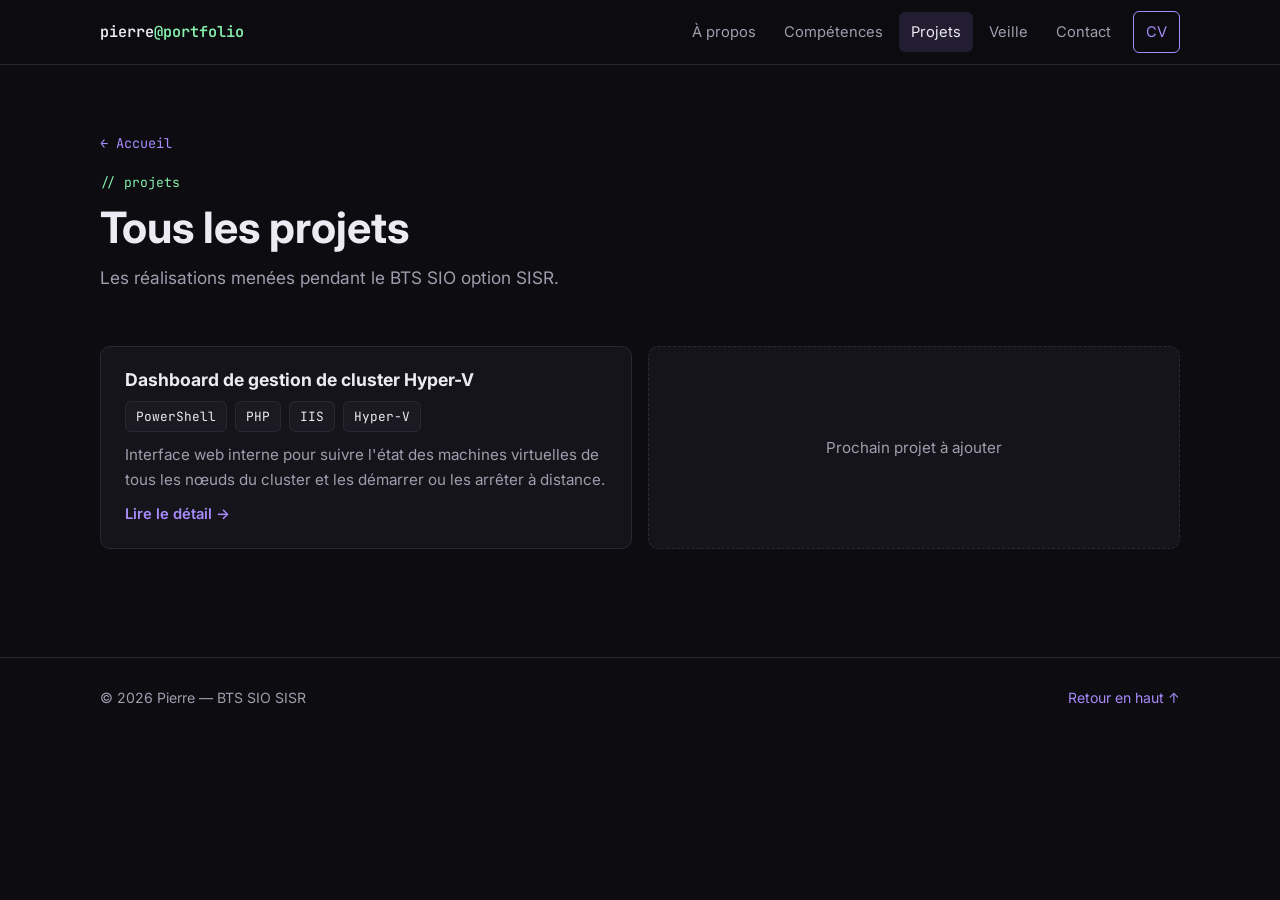
==== projects.html @ df373bff "Add files via upload" ====
<!DOCTYPE html>
<html lang="fr">
<head>
  <meta charset="UTF-8">
  <meta name="viewport" content="width=device-width, initial-scale=1.0">
  <title>Projets — Pierre | Portfolio BTS SIO SISR</title>
  <meta name="description" content="Liste des projets réalisés dans le cadre du BTS SIO option SISR.">
  <meta name="theme-color" content="#0d0c11">
  <link rel="preconnect" href="https://fonts.googleapis.com">
  <link rel="preconnect" href="https://fonts.gstatic.com" crossorigin>
  <link href="https://fonts.googleapis.com/css2?family=Inter:wght@400;500;600;700&family=JetBrains+Mono:wght@400;500;600&display=swap" rel="stylesheet">
  <link rel="stylesheet" href="style.css">
</head>
<body>
  <a class="skip-link" href="#main">Aller au contenu</a>

  <header class="site-header">
    <div class="container nav">
      <a class="logo" href="index.html">pierre<span>@portfolio</span></a>
      <button class="nav-toggle" aria-expanded="false" aria-controls="nav-links">Menu</button>
      <ul class="nav-links" id="nav-links">
        <li><a href="index.html#about">À propos</a></li>
        <li><a href="index.html#skills">Compétences</a></li>
        <li><a class="active" href="projects.html">Projets</a></li>
        <li><a href="index.html#veille">Veille</a></li>
        <li><a href="index.html#contact">Contact</a></li>
        <li><a class="nav-cv" href="assets/cv/cv.pdf">CV</a></li>
      </ul>
    </div>
  </header>

  <main id="main">
    <div class="container page-head">
      <a class="back" href="index.html">← Accueil</a>
      <p class="section-label">// projets</p>
      <h1>Tous les projets</h1>
      <p class="lead">Les réalisations menées pendant le BTS SIO option SISR.</p>
    </div>

    <section style="padding-top:32px">
      <div class="container grid">
        <article class="card project-card">
          <h3>Dashboard de gestion de cluster Hyper-V</h3>
          <ul class="chips">
            <li>PowerShell</li><li>PHP</li><li>IIS</li><li>Hyper-V</li>
          </ul>
          <p>Interface web interne pour suivre l'état des machines virtuelles de tous les nœuds du cluster et les démarrer ou les arrêter à distance.</p>
          <a class="more" href="projet-dashboard-hyperv.html">Lire le détail →</a>
        </article>

        <article class="card project-card placeholder">
          <p>Prochain projet à ajouter</p>
        </article>
      </div>
    </section>
  </main>

  <footer class="site-footer">
    <div class="container footer-inner">
      <span>© <span id="year">2026</span> Pierre — BTS SIO SISR</span>
      <a href="#top">Retour en haut ↑</a>
    </div>
  </footer>

  <script src="script.js"></script>
</body>
</html>
---- style.css ----
/* ==========================================================
   Portfolio BTS SIO SISR — feuille de style
   Les couleurs se changent dans :root juste en dessous.
   ========================================================== */
:root {
  --bg: #0d0c11;
  --surface: #15141b;
  --surface-2: #1b1a23;
  --line: #2a2833;
  --ink: #eceaf2;
  --muted: #a09dae;
  --accent: #a78bfa;
  --accent-soft: rgba(167, 139, 250, 0.14);
  --green: #86efac;
  --amber: #f5b861;
  --radius: 10px;
  --mono: 'JetBrains Mono', ui-monospace, SFMono-Regular, Menlo, monospace;
  --sans: 'Inter', system-ui, -apple-system, 'Segoe UI', sans-serif;
}

*, *::before, *::after { box-sizing: border-box; }
html { scroll-behavior: smooth; scroll-padding-top: 80px; }
body {
  margin: 0;
  background: var(--bg);
  color: var(--ink);
  font-family: var(--sans);
  line-height: 1.65;
  -webkit-font-smoothing: antialiased;
}
img { max-width: 100%; display: block; }
a { color: var(--accent); text-decoration: none; }
a:hover { text-decoration: underline; }
a:focus-visible, button:focus-visible {
  outline: 2px solid var(--accent);
  outline-offset: 3px;
  border-radius: 4px;
}
code {
  font-family: var(--mono);
  font-size: 0.88em;
  background: var(--surface-2);
  border: 1px solid var(--line);
  padding: 1px 6px;
  border-radius: 4px;
}

.container { width: min(1080px, 100% - 40px); margin-inline: auto; }

.skip-link {
  position: absolute; left: -9999px; top: 8px;
  background: var(--accent); color: #12101a;
  padding: 8px 14px; border-radius: 6px; z-index: 100;
}
.skip-link:focus { left: 12px; }

/* ---------- Champs à compléter ---------- */
.todo {
  color: var(--amber);
  border-bottom: 1px dashed var(--amber);
  cursor: text;
}

/* ---------- Header ---------- */
.site-header {
  position: sticky; top: 0; z-index: 50;
  background: rgba(13, 12, 17, 0.82);
  backdrop-filter: blur(10px);
  -webkit-backdrop-filter: blur(10px);
  border-bottom: 1px solid var(--line);
}
.nav {
  display: flex; align-items: center; justify-content: space-between;
  height: 64px; gap: 16px;
}
.logo {
  font-family: var(--mono);
  font-weight: 600;
  color: var(--ink);
  font-size: 0.95rem;
}
.logo span { color: var(--green); }
.logo:hover { text-decoration: none; }
.nav-links {
  display: flex; align-items: center; gap: 4px;
  list-style: none; margin: 0; padding: 0;
}
.nav-links a {
  color: var(--muted);
  font-size: 0.92rem;
  padding: 8px 12px;
  border-radius: 6px;
  display: block;
}
.nav-links a:hover, .nav-links a.active {
  color: var(--ink);
  background: var(--accent-soft);
  text-decoration: none;
}
.nav-cv {
  border: 1px solid var(--accent) !important;
  color: var(--accent) !important;
  margin-left: 6px;
}
.nav-toggle {
  display: none;
  background: none; border: 1px solid var(--line);
  color: var(--ink); border-radius: 6px;
  padding: 7px 11px; font-family: var(--mono); font-size: 0.85rem;
  cursor: pointer;
}

/* ---------- Sections ---------- */
section { padding: 84px 0 12px; }
.section-label {
  font-family: var(--mono);
  color: var(--green);
  font-size: 0.82rem;
  margin: 0 0 8px;
}
h1, h2, h3 { line-height: 1.2; margin: 0; }
h2 {
  font-size: clamp(1.6rem, 3vw, 2.1rem);
  letter-spacing: -0.01em;
  margin-bottom: 28px;
}
h3 { font-size: 1.1rem; }
p { margin: 0 0 14px; color: var(--muted); }
.lead { font-size: 1.08rem; max-width: 62ch; }

/* ---------- Hero ---------- */
.hero { padding: 80px 0 24px; }
.hero-grid {
  display: grid;
  grid-template-columns: 1.4fr 1fr;
  gap: 48px;
  align-items: center;
}
.prompt {
  font-family: var(--mono);
  font-size: 0.9rem;
  color: var(--green);
  margin-bottom: 16px;
}
.prompt::after {
  content: "▋";
  margin-left: 4px;
  animation: blink 1.1s steps(1) infinite;
}
@keyframes blink { 50% { opacity: 0; } }
@media (prefers-reduced-motion: reduce) {
  .prompt::after { animation: none; }
  html { scroll-behavior: auto; }
}
.hero h1 {
  font-size: clamp(2.2rem, 5.5vw, 3.6rem);
  letter-spacing: -0.02em;
  margin-bottom: 14px;
}
.tagline {
  font-size: 1.15rem;
  color: var(--ink);
  max-width: 34ch;
  margin-bottom: 10px;
}
.hero-actions { display: flex; flex-wrap: wrap; gap: 12px; margin-top: 26px; }
.btn {
  display: inline-block;
  font-weight: 600; font-size: 0.95rem;
  padding: 11px 20px; border-radius: 8px;
  border: 1px solid var(--line);
  color: var(--ink);
}
.btn:hover { text-decoration: none; border-color: var(--accent); }
.btn-primary { background: var(--accent); color: #14111f; border-color: var(--accent); }
.btn-primary:hover { filter: brightness(1.08); }

.avatar {
  width: 190px; height: 190px;
  border-radius: 50%;
  border: 2px solid var(--line);
  background: var(--surface);
  display: grid; place-items: center;
  font-family: var(--mono);
  color: var(--muted);
  font-size: 0.8rem;
  text-align: center;
  margin-inline: auto;
  overflow: hidden;
}
.avatar img { width: 100%; height: 100%; object-fit: cover; }

/* ---------- Cartes ---------- */
.card {
  background: var(--surface);
  border: 1px solid var(--line);
  border-radius: var(--radius);
  padding: 22px 24px;
}
.grid {
  display: grid;
  grid-template-columns: repeat(auto-fit, minmax(260px, 1fr));
  gap: 16px;
}

/* ---------- À propos ---------- */
.about-grid {
  display: grid; grid-template-columns: 1.5fr 1fr; gap: 28px;
}
.facts { list-style: none; margin: 0; padding: 0; }
.facts li {
  display: flex; justify-content: space-between; gap: 16px;
  padding: 10px 0; border-bottom: 1px solid var(--line);
  font-size: 0.93rem;
}
.facts li:last-child { border-bottom: 0; }
.facts span:first-child { color: var(--muted); }

/* ---------- Compétences ---------- */
.skill-card h3 {
  font-family: var(--mono);
  font-size: 0.95rem;
  color: var(--ink);
  margin-bottom: 14px;
}
.chips { display: flex; flex-wrap: wrap; gap: 8px; list-style: none; margin: 0; padding: 0; }
.chips li {
  font-family: var(--mono);
  font-size: 0.8rem;
  background: var(--surface-2);
  border: 1px solid var(--line);
  color: var(--ink);
  padding: 4px 10px;
  border-radius: 6px;
}

/* ---------- Projets ---------- */
.project-card { display: flex; flex-direction: column; gap: 10px; }
.project-card p { margin: 0; font-size: 0.95rem; }
.project-card .more { margin-top: auto; font-weight: 600; font-size: 0.92rem; }
.project-card.placeholder {
  border-style: dashed;
  align-items: center; justify-content: center;
  text-align: center;
  color: var(--muted);
  min-height: 170px;
}

/* ---------- Veille / certifications ---------- */
.list-card { list-style: none; margin: 0; padding: 0; }
.list-card li {
  padding: 14px 0;
  border-bottom: 1px solid var(--line);
  display: flex; gap: 18px;
}
.list-card li:last-child { border-bottom: 0; }
.list-card .date {
  font-family: var(--mono); font-size: 0.8rem;
  color: var(--muted); min-width: 92px; padding-top: 3px;
}

/* ---------- Contact ---------- */
.contact-list { list-style: none; margin: 0; padding: 0; display: grid; gap: 12px; }
.contact-list li { display: flex; gap: 14px; align-items: baseline; }
.contact-list .k {
  font-family: var(--mono); font-size: 0.8rem; color: var(--muted); min-width: 80px;
}

/* ---------- Page projet ---------- */
.page-head { padding: 64px 0 8px; }
.page-head h1 { font-size: clamp(1.9rem, 4vw, 2.7rem); margin-bottom: 10px; }
.back { font-family: var(--mono); font-size: 0.85rem; display: inline-block; margin-bottom: 18px; }
.project-article { padding-top: 40px; }
.project-article .meta { display: flex; flex-wrap: wrap; gap: 8px; margin: 14px 0 28px; }
.project-article h3 {
  font-family: var(--mono);
  font-size: 0.95rem;
  color: var(--green);
  margin: 34px 0 12px;
}
.project-article ul { color: var(--muted); padding-left: 20px; margin: 0 0 14px; }
.project-article li { margin-bottom: 8px; }
.project-article ul.chips { padding-left: 0; }
.project-article ul.chips li { margin-bottom: 0; }
.list-card .date.todo { border-bottom: 0; }
pre.schema {
  background: var(--surface);
  border: 1px solid var(--line);
  border-radius: var(--radius);
  padding: 18px 20px;
  overflow-x: auto;
  font-family: var(--mono);
  font-size: 0.82rem;
  line-height: 1.55;
  color: var(--ink);
}
.shots { display: grid; grid-template-columns: repeat(auto-fit, minmax(260px, 1fr)); gap: 16px; }
.shot {
  border: 1px dashed var(--line);
  border-radius: var(--radius);
  min-height: 170px;
  display: grid; place-items: center;
  color: var(--muted); font-size: 0.9rem; text-align: center; padding: 16px;
}
.shot img { border-radius: var(--radius); }

/* ---------- Footer ---------- */
.site-footer {
  margin-top: 96px;
  border-top: 1px solid var(--line);
  padding: 28px 0 40px;
  color: var(--muted);
  font-size: 0.88rem;
}
.footer-inner { display: flex; justify-content: space-between; flex-wrap: wrap; gap: 12px; }

/* ---------- Responsive ---------- */
@media (max-width: 820px) {
  .hero-grid, .about-grid { grid-template-columns: 1fr; }
  .avatar { order: -1; margin-inline: 0; width: 130px; height: 130px; }
  .nav-toggle { display: block; }
  .nav-links {
    position: absolute; top: 64px; left: 0; right: 0;
    flex-direction: column; align-items: stretch;
    background: var(--bg);
    border-bottom: 1px solid var(--line);
    padding: 10px 20px 16px;
    display: none;
  }
  .nav-links.open { display: flex; }
  .nav-cv { margin-left: 0; text-align: center; }
  section { padding-top: 64px; }
}
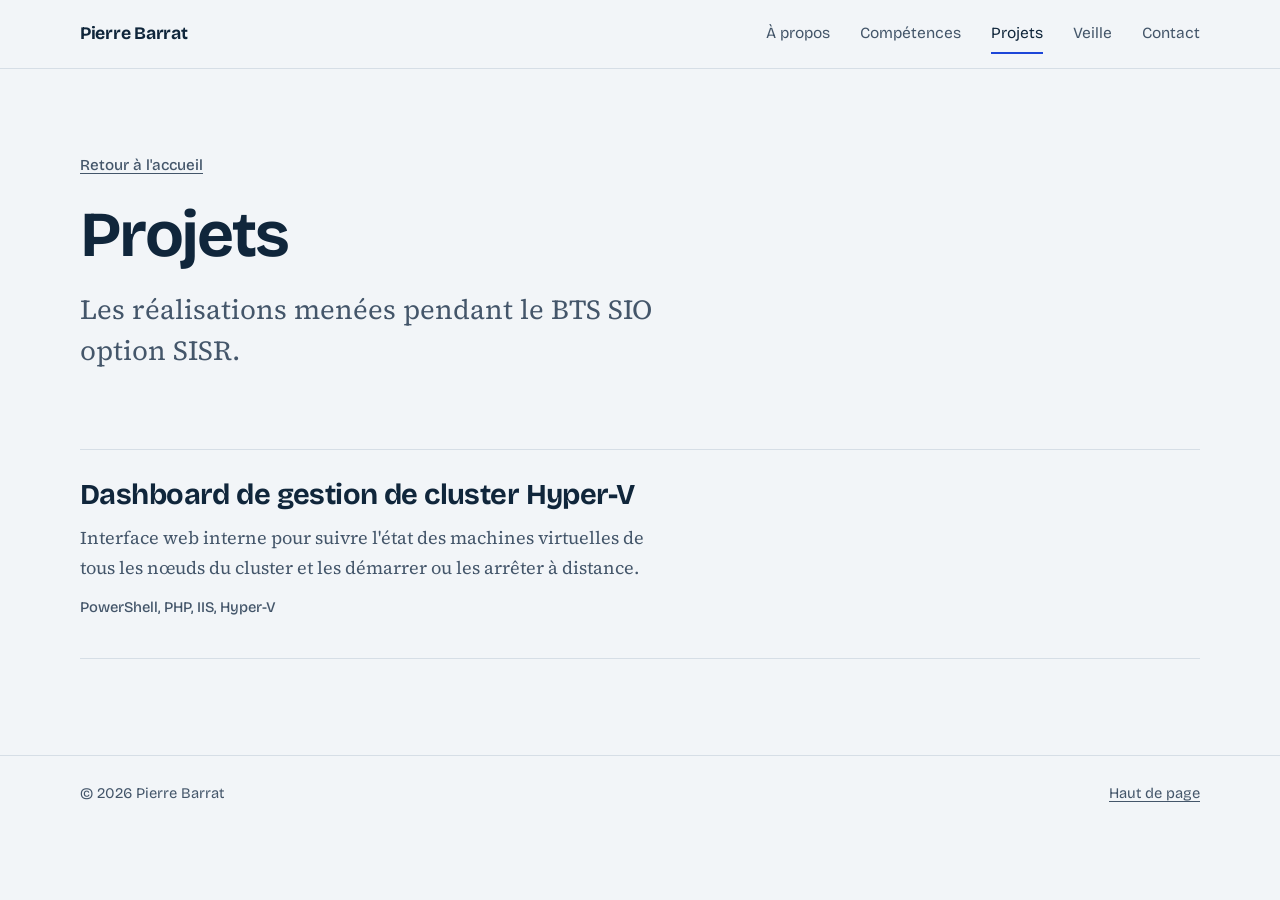
==== commit f728fba0: "Add files via upload" ====
--- a/projects.html
+++ b/projects.html
@@ -3,62 +3,54 @@
 <head>
   <meta charset="UTF-8">
   <meta name="viewport" content="width=device-width, initial-scale=1.0">
-  <title>Projets — Pierre | Portfolio BTS SIO SISR</title>
-  <meta name="description" content="Liste des projets réalisés dans le cadre du BTS SIO option SISR.">
-  <meta name="theme-color" content="#0d0c11">
-  <link rel="preconnect" href="https://fonts.googleapis.com">
-  <link rel="preconnect" href="https://fonts.gstatic.com" crossorigin>
-  <link href="https://fonts.googleapis.com/css2?family=Inter:wght@400;500;600;700&family=JetBrains+Mono:wght@400;500;600&display=swap" rel="stylesheet">
+  <title>Projets, Pierre Barrat</title>
+  <meta name="description" content="Les projets réalisés par Pierre Barrat dans le cadre du BTS SIO option SISR.">
+  <meta name="theme-color" content="#F2F5F8" media="(prefers-color-scheme: light)">
+  <meta name="theme-color" content="#0C1621" media="(prefers-color-scheme: dark)">
+  <link rel="icon" href="favicon.svg" type="image/svg+xml">
+  <link rel="preload" href="assets/fonts/bricolage-grotesque-latin-wght-normal.woff2" as="font" type="font/woff2" crossorigin>
   <link rel="stylesheet" href="style.css">
 </head>
 <body>
   <a class="skip-link" href="#main">Aller au contenu</a>
 
   <header class="site-header">
-    <div class="container nav">
-      <a class="logo" href="index.html">pierre<span>@portfolio</span></a>
-      <button class="nav-toggle" aria-expanded="false" aria-controls="nav-links">Menu</button>
-      <ul class="nav-links" id="nav-links">
+    <div class="wrap bar">
+      <a class="brand" href="index.html">Pierre Barrat</a>
+      <button class="menu-toggle" aria-expanded="false" aria-controls="menu">Menu</button>
+      <ul class="menu" id="menu">
         <li><a href="index.html#about">À propos</a></li>
         <li><a href="index.html#skills">Compétences</a></li>
-        <li><a class="active" href="projects.html">Projets</a></li>
+        <li><a href="projects.html" aria-current="page">Projets</a></li>
         <li><a href="index.html#veille">Veille</a></li>
         <li><a href="index.html#contact">Contact</a></li>
-        <li><a class="nav-cv" href="assets/cv/cv.pdf">CV</a></li>
       </ul>
     </div>
   </header>
 
   <main id="main">
-    <div class="container page-head">
-      <a class="back" href="index.html">← Accueil</a>
-      <p class="section-label">// projets</p>
-      <h1>Tous les projets</h1>
+    <div class="wrap page-head">
+      <a class="back" href="index.html">Retour à l'accueil</a>
+      <h1>Projets</h1>
       <p class="lead">Les réalisations menées pendant le BTS SIO option SISR.</p>
     </div>
 
-    <section style="padding-top:32px">
-      <div class="container grid">
-        <article class="card project-card">
-          <h3>Dashboard de gestion de cluster Hyper-V</h3>
-          <ul class="chips">
-            <li>PowerShell</li><li>PHP</li><li>IIS</li><li>Hyper-V</li>
-          </ul>
+    <div class="wrap" style="padding-bottom:96px">
+      <div class="projects">
+        <article class="project">
+          <h3><a href="projet-dashboard-hyperv.html">Dashboard de gestion de cluster Hyper-V</a></h3>
           <p>Interface web interne pour suivre l'état des machines virtuelles de tous les nœuds du cluster et les démarrer ou les arrêter à distance.</p>
-          <a class="more" href="projet-dashboard-hyperv.html">Lire le détail →</a>
+          <p class="stack">PowerShell, PHP, IIS, Hyper-V</p>
         </article>
-
-        <article class="card project-card placeholder">
-          <p>Prochain projet à ajouter</p>
-        </article>
+        <!-- Pour ajouter un projet : copiez le bloc <article> ci-dessus. -->
       </div>
-    </section>
+    </div>
   </main>
 
   <footer class="site-footer">
-    <div class="container footer-inner">
-      <span>© <span id="year">2026</span> Pierre — BTS SIO SISR</span>
-      <a href="#top">Retour en haut ↑</a>
+    <div class="wrap footer-inner">
+      <span>© <span id="year">2026</span> Pierre Barrat</span>
+      <a href="#main">Haut de page</a>
     </div>
   </footer>
 
--- a/style.css
+++ b/style.css
@@ -1,333 +1,348 @@
 /* ==========================================================
-   Portfolio BTS SIO SISR — feuille de style
-   Les couleurs se changent dans :root juste en dessous.
+   Site de Pierre Barrat — BTS SIO SISR
+   Les couleurs et les polices se changent dans :root.
+   Thème clair par défaut, thème sombre automatique selon l'appareil.
    ========================================================== */
+
+@font-face {
+  font-family: "Bricolage Grotesque";
+  src: url("assets/fonts/bricolage-grotesque-latin-wght-normal.woff2") format("woff2");
+  font-weight: 200 800;
+  font-style: normal;
+  font-display: swap;
+}
+@font-face {
+  font-family: "Source Serif 4";
+  src: url("assets/fonts/source-serif-4-latin-wght-normal.woff2") format("woff2");
+  font-weight: 200 900;
+  font-style: normal;
+  font-display: swap;
+}
+
 :root {
-  --bg: #0d0c11;
-  --surface: #15141b;
-  --surface-2: #1b1a23;
-  --line: #2a2833;
-  --ink: #eceaf2;
-  --muted: #a09dae;
-  --accent: #a78bfa;
-  --accent-soft: rgba(167, 139, 250, 0.14);
-  --green: #86efac;
-  --amber: #f5b861;
-  --radius: 10px;
-  --mono: 'JetBrains Mono', ui-monospace, SFMono-Regular, Menlo, monospace;
-  --sans: 'Inter', system-ui, -apple-system, 'Segoe UI', sans-serif;
+  color-scheme: light dark;
+
+  --bg: #F2F5F8;
+  --surface: #FFFFFF;
+  --ink: #10263B;
+  --ink-2: #44566A;
+  --line: #D6DEE6;
+  --accent: #1D46D8;
+  --accent-ink: #FFFFFF;
+  --accent-soft: #E4EAFC;
+  --vm-off: #CBD4DE;
+  --vm-warn: #E0A32E;
+
+  --sans: "Bricolage Grotesque", "Segoe UI", system-ui, sans-serif;
+  --serif: "Source Serif 4", Georgia, "Times New Roman", serif;
+  --mono: ui-monospace, "Cascadia Mono", Consolas, Menlo, monospace;
+}
+
+@media (prefers-color-scheme: dark) {
+  :root {
+    --bg: #0C1621;
+    --surface: #132131;
+    --ink: #E7EEF6;
+    --ink-2: #9FB0C2;
+    --line: #223244;
+    --accent: #8AA8FF;
+    --accent-ink: #0C1621;
+    --accent-soft: #1A2B4F;
+    --vm-off: #2B3C50;
+    --vm-warn: #E5AE3F;
+  }
 }
 
 *, *::before, *::after { box-sizing: border-box; }
-html { scroll-behavior: smooth; scroll-padding-top: 80px; }
+
+html {
+  scroll-behavior: smooth;
+  scroll-padding-top: 92px;
+  -webkit-text-size-adjust: 100%;
+}
+
 body {
   margin: 0;
   background: var(--bg);
   color: var(--ink);
-  font-family: var(--sans);
-  line-height: 1.65;
+  font-family: var(--serif);
+  font-size: 1.125rem;
+  line-height: 1.7;
+  text-rendering: optimizeLegibility;
   -webkit-font-smoothing: antialiased;
 }
-img { max-width: 100%; display: block; }
-a { color: var(--accent); text-decoration: none; }
-a:hover { text-decoration: underline; }
-a:focus-visible, button:focus-visible {
-  outline: 2px solid var(--accent);
-  outline-offset: 3px;
-  border-radius: 4px;
-}
+
+h1, h2, h3 { font-family: var(--sans); text-wrap: balance; }
+p { margin: 0 0 1em; text-wrap: pretty; }
+a { color: var(--accent); text-underline-offset: 0.2em; }
+a:hover { text-decoration-thickness: 2px; }
+:focus-visible { outline: 2px solid var(--accent); outline-offset: 3px; border-radius: 3px; }
+
 code {
   font-family: var(--mono);
-  font-size: 0.88em;
-  background: var(--surface-2);
+  font-size: 0.84em;
+  background: var(--accent-soft);
+  padding: 0.12em 0.4em;
+  border-radius: 4px;
+  overflow-wrap: anywhere;
+}
+
+.wrap { width: min(1120px, 100% - 48px); margin-inline: auto; }
+
+.skip-link {
+  position: absolute; left: -9999px; top: 10px;
+  background: var(--accent); color: var(--accent-ink);
+  padding: 8px 14px; border-radius: 6px; z-index: 100;
+  font-family: var(--sans);
+}
+.skip-link:focus { left: 12px; }
+
+/* ---------- En-tête ---------- */
+.site-header {
+  position: sticky; top: 0; z-index: 20;
+  background: var(--bg);
+  background: color-mix(in srgb, var(--bg) 90%, transparent);
+  -webkit-backdrop-filter: blur(10px);
+  backdrop-filter: blur(10px);
+  border-bottom: 1px solid var(--line);
+}
+.bar { display: flex; align-items: center; justify-content: space-between; height: 68px; gap: 16px; }
+.brand {
+  font: 700 1.1rem/1 var(--sans);
+  letter-spacing: -0.015em;
+  color: var(--ink);
+  text-decoration: none;
+}
+.menu {
+  display: flex; align-items: center; gap: 30px;
+  list-style: none; margin: 0; padding: 0;
+  font-family: var(--sans); font-size: 0.97rem;
+}
+.menu a {
+  display: block;
+  color: var(--ink-2);
+  text-decoration: none;
+  padding: 6px 0;
+  border-bottom: 2px solid transparent;
+}
+.menu a:hover { color: var(--ink); }
+.menu a[aria-current] { color: var(--ink); border-bottom-color: var(--accent); }
+.menu-toggle {
+  display: none;
+  font: 600 0.92rem var(--sans);
+  background: transparent; color: var(--ink);
+  border: 1px solid var(--line); border-radius: 8px;
+  padding: 8px 14px; cursor: pointer;
+}
+
+/* ---------- Boutons ---------- */
+.actions { display: flex; flex-wrap: wrap; gap: 12px; margin-top: 32px; }
+.btn {
+  display: inline-block;
+  font: 600 1rem/1 var(--sans);
+  padding: 15px 24px;
+  border-radius: 10px;
   border: 1px solid var(--line);
-  padding: 1px 6px;
-  border-radius: 4px;
-}
-
-.container { width: min(1080px, 100% - 40px); margin-inline: auto; }
-
-.skip-link {
-  position: absolute; left: -9999px; top: 8px;
-  background: var(--accent); color: #12101a;
-  padding: 8px 14px; border-radius: 6px; z-index: 100;
-}
-.skip-link:focus { left: 12px; }
-
-/* ---------- Champs à compléter ---------- */
-.todo {
-  color: var(--amber);
-  border-bottom: 1px dashed var(--amber);
-  cursor: text;
-}
-
-/* ---------- Header ---------- */
-.site-header {
-  position: sticky; top: 0; z-index: 50;
-  background: rgba(13, 12, 17, 0.82);
-  backdrop-filter: blur(10px);
-  -webkit-backdrop-filter: blur(10px);
-  border-bottom: 1px solid var(--line);
-}
-.nav {
-  display: flex; align-items: center; justify-content: space-between;
-  height: 64px; gap: 16px;
-}
-.logo {
-  font-family: var(--mono);
-  font-weight: 600;
   color: var(--ink);
-  font-size: 0.95rem;
-}
-.logo span { color: var(--green); }
-.logo:hover { text-decoration: none; }
-.nav-links {
-  display: flex; align-items: center; gap: 4px;
-  list-style: none; margin: 0; padding: 0;
-}
-.nav-links a {
-  color: var(--muted);
-  font-size: 0.92rem;
-  padding: 8px 12px;
-  border-radius: 6px;
-  display: block;
-}
-.nav-links a:hover, .nav-links a.active {
-  color: var(--ink);
-  background: var(--accent-soft);
   text-decoration: none;
-}
-.nav-cv {
-  border: 1px solid var(--accent) !important;
-  color: var(--accent) !important;
-  margin-left: 6px;
-}
-.nav-toggle {
-  display: none;
-  background: none; border: 1px solid var(--line);
-  color: var(--ink); border-radius: 6px;
-  padding: 7px 11px; font-family: var(--mono); font-size: 0.85rem;
-  cursor: pointer;
-}
-
-/* ---------- Sections ---------- */
-section { padding: 84px 0 12px; }
-.section-label {
-  font-family: var(--mono);
-  color: var(--green);
-  font-size: 0.82rem;
-  margin: 0 0 8px;
-}
-h1, h2, h3 { line-height: 1.2; margin: 0; }
-h2 {
-  font-size: clamp(1.6rem, 3vw, 2.1rem);
-  letter-spacing: -0.01em;
-  margin-bottom: 28px;
-}
-h3 { font-size: 1.1rem; }
-p { margin: 0 0 14px; color: var(--muted); }
-.lead { font-size: 1.08rem; max-width: 62ch; }
-
-/* ---------- Hero ---------- */
-.hero { padding: 80px 0 24px; }
+  transition: border-color 0.15s, background 0.15s;
+}
+.btn:hover { border-color: var(--ink-2); }
+.btn-primary { background: var(--accent); border-color: var(--accent); color: var(--accent-ink); }
+.btn-primary:hover { background: var(--accent); border-color: var(--accent); filter: brightness(1.1); }
+
+/* ---------- Accueil : introduction ---------- */
+.hero { padding: clamp(48px, 9vw, 112px) 0 clamp(56px, 8vw, 104px); }
 .hero-grid {
   display: grid;
-  grid-template-columns: 1.4fr 1fr;
-  gap: 48px;
+  grid-template-columns: minmax(0, 1.2fr) minmax(0, 1fr);
+  gap: clamp(36px, 6vw, 96px);
   align-items: center;
 }
-.prompt {
-  font-family: var(--mono);
-  font-size: 0.9rem;
-  color: var(--green);
-  margin-bottom: 16px;
-}
-.prompt::after {
-  content: "▋";
-  margin-left: 4px;
-  animation: blink 1.1s steps(1) infinite;
-}
-@keyframes blink { 50% { opacity: 0; } }
-@media (prefers-reduced-motion: reduce) {
-  .prompt::after { animation: none; }
-  html { scroll-behavior: auto; }
-}
 .hero h1 {
-  font-size: clamp(2.2rem, 5.5vw, 3.6rem);
-  letter-spacing: -0.02em;
-  margin-bottom: 14px;
-}
-.tagline {
-  font-size: 1.15rem;
-  color: var(--ink);
-  max-width: 34ch;
-  margin-bottom: 10px;
-}
-.hero-actions { display: flex; flex-wrap: wrap; gap: 12px; margin-top: 26px; }
-.btn {
-  display: inline-block;
-  font-weight: 600; font-size: 0.95rem;
-  padding: 11px 20px; border-radius: 8px;
-  border: 1px solid var(--line);
-  color: var(--ink);
-}
-.btn:hover { text-decoration: none; border-color: var(--accent); }
-.btn-primary { background: var(--accent); color: #14111f; border-color: var(--accent); }
-.btn-primary:hover { filter: brightness(1.08); }
-
-.avatar {
-  width: 190px; height: 190px;
-  border-radius: 50%;
-  border: 2px solid var(--line);
-  background: var(--surface);
-  display: grid; place-items: center;
-  font-family: var(--mono);
-  color: var(--muted);
-  font-size: 0.8rem;
-  text-align: center;
-  margin-inline: auto;
-  overflow: hidden;
-}
-.avatar img { width: 100%; height: 100%; object-fit: cover; }
-
-/* ---------- Cartes ---------- */
-.card {
+  margin: 0 0 28px;
+  font: 700 clamp(3.5rem, 10.5vw, 7.2rem)/0.92 var(--sans);
+  letter-spacing: -0.045em;
+}
+.hero h1 span { display: block; }
+.role { margin: 0 0 12px; font: 600 clamp(1.2rem, 2.2vw, 1.45rem)/1.35 var(--sans); }
+.intro { max-width: 36ch; margin: 0; color: var(--ink-2); font-size: 1.2rem; }
+
+/* Schéma du cluster : le seul moment animé de la page */
+.cluster { display: grid; gap: 10px; }
+.node {
+  display: grid; grid-template-columns: 64px minmax(0, 1fr);
+  align-items: center; gap: 14px;
+  padding: 16px 18px;
   background: var(--surface);
   border: 1px solid var(--line);
-  border-radius: var(--radius);
-  padding: 22px 24px;
-}
-.grid {
+  border-radius: 12px;
+}
+.node b { font: 600 0.82rem var(--sans); color: var(--ink-2); }
+.vms { display: flex; flex-wrap: wrap; gap: 7px; }
+.vms i { width: 17px; height: 17px; border-radius: 5px; background: var(--vm-off); }
+.vms i.on {
+  background: var(--accent);
+  animation: demarrage 0.5s ease-out both;
+  animation-delay: calc(var(--i) * 85ms + 500ms);
+}
+.vms i.warn { background: var(--vm-warn); }
+@keyframes demarrage { from { background: var(--vm-off); } to { background: var(--accent); } }
+.cluster-note { margin: 14px 2px 0; font: 400 0.86rem/1.5 var(--sans); color: var(--ink-2); }
+
+/* ---------- Sections ---------- */
+.section { padding: clamp(56px, 8vw, 104px) 0; border-top: 1px solid var(--line); }
+.section-grid {
   display: grid;
-  grid-template-columns: repeat(auto-fit, minmax(260px, 1fr));
-  gap: 16px;
-}
-
-/* ---------- À propos ---------- */
-.about-grid {
-  display: grid; grid-template-columns: 1.5fr 1fr; gap: 28px;
-}
-.facts { list-style: none; margin: 0; padding: 0; }
-.facts li {
-  display: flex; justify-content: space-between; gap: 16px;
-  padding: 10px 0; border-bottom: 1px solid var(--line);
-  font-size: 0.93rem;
-}
-.facts li:last-child { border-bottom: 0; }
-.facts span:first-child { color: var(--muted); }
-
-/* ---------- Compétences ---------- */
-.skill-card h3 {
-  font-family: var(--mono);
-  font-size: 0.95rem;
+  grid-template-columns: 210px minmax(0, 1fr);
+  gap: 28px clamp(32px, 6vw, 88px);
+}
+.section h2 { margin: 0; font: 700 1.7rem/1.15 var(--sans); letter-spacing: -0.025em; }
+.section-body { max-width: 720px; }
+
+.lead {
+  margin: 0 0 22px;
+  font-size: clamp(1.35rem, 2.5vw, 1.72rem);
+  line-height: 1.5;
   color: var(--ink);
-  margin-bottom: 14px;
-}
-.chips { display: flex; flex-wrap: wrap; gap: 8px; list-style: none; margin: 0; padding: 0; }
-.chips li {
-  font-family: var(--mono);
-  font-size: 0.8rem;
-  background: var(--surface-2);
-  border: 1px solid var(--line);
-  color: var(--ink);
-  padding: 4px 10px;
-  border-radius: 6px;
-}
+}
+
+/* Listes de définitions (informations, compétences) */
+.rows { margin: 0; }
+.rows > div {
+  display: grid; grid-template-columns: minmax(0, 1fr) minmax(0, 1.8fr);
+  gap: 8px 24px;
+  padding: 16px 0;
+  border-bottom: 1px solid var(--line);
+}
+.rows > div:first-child { border-top: 1px solid var(--line); }
+.rows dt { font: 600 1rem/1.5 var(--sans); }
+.rows dd { margin: 0; color: var(--ink-2); line-height: 1.55; }
+.facts dt { font-weight: 500; color: var(--ink-2); }
+.facts dd { color: var(--ink); }
 
 /* ---------- Projets ---------- */
-.project-card { display: flex; flex-direction: column; gap: 10px; }
-.project-card p { margin: 0; font-size: 0.95rem; }
-.project-card .more { margin-top: auto; font-weight: 600; font-size: 0.92rem; }
-.project-card.placeholder {
-  border-style: dashed;
-  align-items: center; justify-content: center;
-  text-align: center;
-  color: var(--muted);
-  min-height: 170px;
-}
-
-/* ---------- Veille / certifications ---------- */
-.list-card { list-style: none; margin: 0; padding: 0; }
-.list-card li {
-  padding: 14px 0;
+.projects { display: grid; gap: 0; border-top: 1px solid var(--line); }
+.project {
+  position: relative;
+  padding: 28px 0;
   border-bottom: 1px solid var(--line);
-  display: flex; gap: 18px;
-}
-.list-card li:last-child { border-bottom: 0; }
-.list-card .date {
-  font-family: var(--mono); font-size: 0.8rem;
-  color: var(--muted); min-width: 92px; padding-top: 3px;
-}
+  transition: background 0.2s;
+}
+.project h3 { margin: 0 0 10px; font: 700 clamp(1.4rem, 2.6vw, 1.8rem)/1.2 var(--sans); letter-spacing: -0.02em; }
+.project h3 a { color: var(--ink); text-decoration: none; }
+.project h3 a::after { content: ""; position: absolute; inset: 0; }
+.project:hover h3 a { color: var(--accent); text-decoration: underline; text-decoration-thickness: 2px; text-underline-offset: 0.2em; }
+.project p { margin: 0 0 12px; color: var(--ink-2); max-width: 60ch; }
+.stack { margin: 0; font: 500 0.92rem/1.5 var(--sans); color: var(--ink); }
+.more-link { display: inline-block; margin-top: 22px; font: 600 1rem var(--sans); }
+
+.empty { margin: 0; color: var(--ink-2); }
 
 /* ---------- Contact ---------- */
-.contact-list { list-style: none; margin: 0; padding: 0; display: grid; gap: 12px; }
-.contact-list li { display: flex; gap: 14px; align-items: baseline; }
-.contact-list .k {
-  font-family: var(--mono); font-size: 0.8rem; color: var(--muted); min-width: 80px;
-}
-
-/* ---------- Page projet ---------- */
-.page-head { padding: 64px 0 8px; }
-.page-head h1 { font-size: clamp(1.9rem, 4vw, 2.7rem); margin-bottom: 10px; }
-.back { font-family: var(--mono); font-size: 0.85rem; display: inline-block; margin-bottom: 18px; }
-.project-article { padding-top: 40px; }
-.project-article .meta { display: flex; flex-wrap: wrap; gap: 8px; margin: 14px 0 28px; }
-.project-article h3 {
-  font-family: var(--mono);
-  font-size: 0.95rem;
-  color: var(--green);
-  margin: 34px 0 12px;
-}
-.project-article ul { color: var(--muted); padding-left: 20px; margin: 0 0 14px; }
-.project-article li { margin-bottom: 8px; }
-.project-article ul.chips { padding-left: 0; }
-.project-article ul.chips li { margin-bottom: 0; }
-.list-card .date.todo { border-bottom: 0; }
-pre.schema {
+.mail {
+  display: inline-block;
+  font: 700 clamp(1.35rem, 3.6vw, 2.2rem)/1.2 var(--sans);
+  letter-spacing: -0.02em;
+  overflow-wrap: anywhere;
+}
+.contact-links { list-style: none; margin: 22px 0 0; padding: 0; display: flex; flex-wrap: wrap; gap: 8px 28px; font-family: var(--sans); }
+
+/* ---------- Pied de page ---------- */
+.site-footer { border-top: 1px solid var(--line); padding: 28px 0 44px; font: 400 0.92rem var(--sans); color: var(--ink-2); }
+.footer-inner { display: flex; justify-content: space-between; flex-wrap: wrap; gap: 10px; }
+.site-footer a { color: var(--ink-2); }
+
+/* ---------- Pages intérieures ---------- */
+.page-head { padding: clamp(40px, 7vw, 80px) 0 clamp(32px, 5vw, 56px); }
+.back { display: inline-block; margin-bottom: 28px; font: 500 0.95rem var(--sans); color: var(--ink-2); }
+.page-head h1 { max-width: 20ch; margin: 0 0 20px; font: 700 clamp(2.3rem, 6vw, 4rem)/1.04 var(--sans); letter-spacing: -0.035em; }
+.page-head .lead { max-width: 40ch; color: var(--ink-2); }
+.page-head .stack { max-width: 60ch; }
+
+.doc {
+  display: grid;
+  grid-template-columns: 210px minmax(0, 1fr);
+  gap: 32px clamp(32px, 6vw, 88px);
+  padding-bottom: clamp(48px, 8vw, 96px);
+  border-top: 1px solid var(--line);
+  padding-top: clamp(40px, 6vw, 72px);
+}
+.toc { position: sticky; top: 100px; align-self: start; font-family: var(--sans); font-size: 0.95rem; }
+.toc p { margin: 0 0 12px; font-weight: 600; }
+.toc ul { list-style: none; margin: 0; padding: 0; border-left: 1px solid var(--line); }
+.toc a {
+  display: block; padding: 6px 0 6px 16px; margin-left: -1px;
+  color: var(--ink-2); text-decoration: none;
+  border-left: 2px solid transparent;
+}
+.toc a:hover { color: var(--ink); }
+.toc a[aria-current] { color: var(--ink); border-left-color: var(--accent); }
+
+.prose { max-width: 700px; }
+.prose section + section { margin-top: 56px; }
+.prose h2 { margin: 0 0 16px; font: 700 1.6rem/1.2 var(--sans); letter-spacing: -0.025em; }
+.prose ul { margin: 0 0 1em; padding-left: 1.25em; }
+.prose li { margin-bottom: 0.55em; padding-left: 0.2em; }
+.prose li::marker { color: var(--accent); }
+.prose strong { font-weight: 650; }
+
+/* Schéma d'architecture */
+.flow { list-style: none; margin: 28px 0; padding: 0; font-family: var(--sans); }
+.flow .via {
+  position: relative;
+  margin-left: 26px; padding: 12px 0 12px 26px;
+  border-left: 2px solid var(--line);
+  font-size: 0.9rem; line-height: 1.4; color: var(--ink-2);
+}
+.flow .via::after {
+  content: ""; position: absolute; left: -7px; bottom: -1px;
+  border: 6px solid transparent; border-top: 8px solid var(--line); border-bottom: 0;
+}
+.flow .box {
   background: var(--surface);
   border: 1px solid var(--line);
-  border-radius: var(--radius);
-  padding: 18px 20px;
-  overflow-x: auto;
-  font-family: var(--mono);
-  font-size: 0.82rem;
-  line-height: 1.55;
-  color: var(--ink);
-}
-.shots { display: grid; grid-template-columns: repeat(auto-fit, minmax(260px, 1fr)); gap: 16px; }
-.shot {
-  border: 1px dashed var(--line);
-  border-radius: var(--radius);
-  min-height: 170px;
-  display: grid; place-items: center;
-  color: var(--muted); font-size: 0.9rem; text-align: center; padding: 16px;
-}
-.shot img { border-radius: var(--radius); }
-
-/* ---------- Footer ---------- */
-.site-footer {
-  margin-top: 96px;
-  border-top: 1px solid var(--line);
-  padding: 28px 0 40px;
-  color: var(--muted);
-  font-size: 0.88rem;
-}
-.footer-inner { display: flex; justify-content: space-between; flex-wrap: wrap; gap: 12px; }
-
-/* ---------- Responsive ---------- */
-@media (max-width: 820px) {
-  .hero-grid, .about-grid { grid-template-columns: 1fr; }
-  .avatar { order: -1; margin-inline: 0; width: 130px; height: 130px; }
-  .nav-toggle { display: block; }
-  .nav-links {
-    position: absolute; top: 64px; left: 0; right: 0;
-    flex-direction: column; align-items: stretch;
+  border-radius: 12px;
+  padding: 14px 20px;
+}
+.flow .box strong { display: block; font-weight: 650; font-size: 1.02rem; line-height: 1.4; }
+.flow .box span { display: block; margin-top: 2px; font-size: 0.9rem; line-height: 1.45; color: var(--ink-2); }
+
+/* Difficultés */
+.issues { margin: 0; }
+.issues > div { padding: 18px 0; border-bottom: 1px solid var(--line); }
+.issues > div:first-child { border-top: 1px solid var(--line); }
+.issues dt { margin: 0 0 4px; font: 650 1.05rem/1.4 var(--sans); }
+.issues dd { margin: 0; color: var(--ink-2); line-height: 1.6; }
+
+/* ---------- Mobile ---------- */
+@media (max-width: 860px) {
+  .hero-grid, .section-grid, .doc { grid-template-columns: minmax(0, 1fr); }
+  .toc { position: static; }
+  .toc ul { display: flex; flex-wrap: wrap; gap: 4px 20px; border-left: 0; }
+  .toc a { padding: 4px 0; margin: 0; border-left: 0; border-bottom: 2px solid transparent; }
+  .toc a[aria-current] { border-left: 0; border-bottom-color: var(--accent); }
+  .section-grid { gap: 20px; }
+}
+
+@media (max-width: 720px) {
+  .menu-toggle { display: block; }
+  .menu {
+    display: none;
+    position: absolute; top: 68px; left: 0; right: 0;
+    flex-direction: column; align-items: stretch; gap: 0;
     background: var(--bg);
     border-bottom: 1px solid var(--line);
-    padding: 10px 20px 16px;
-    display: none;
+    padding: 8px 24px 16px;
   }
-  .nav-links.open { display: flex; }
-  .nav-cv { margin-left: 0; text-align: center; }
-  section { padding-top: 64px; }
-}
+  .menu.open { display: flex; }
+  .menu a { padding: 12px 0; border-bottom: 0; }
+  .menu a[aria-current] { color: var(--accent); }
+  .rows > div { grid-template-columns: minmax(0, 1fr); gap: 2px; }
+  body { font-size: 1.0625rem; }
+}
+
+@media (prefers-reduced-motion: reduce) {
+  html { scroll-behavior: auto; }
+  .vms i.on { animation: none; }
+}
